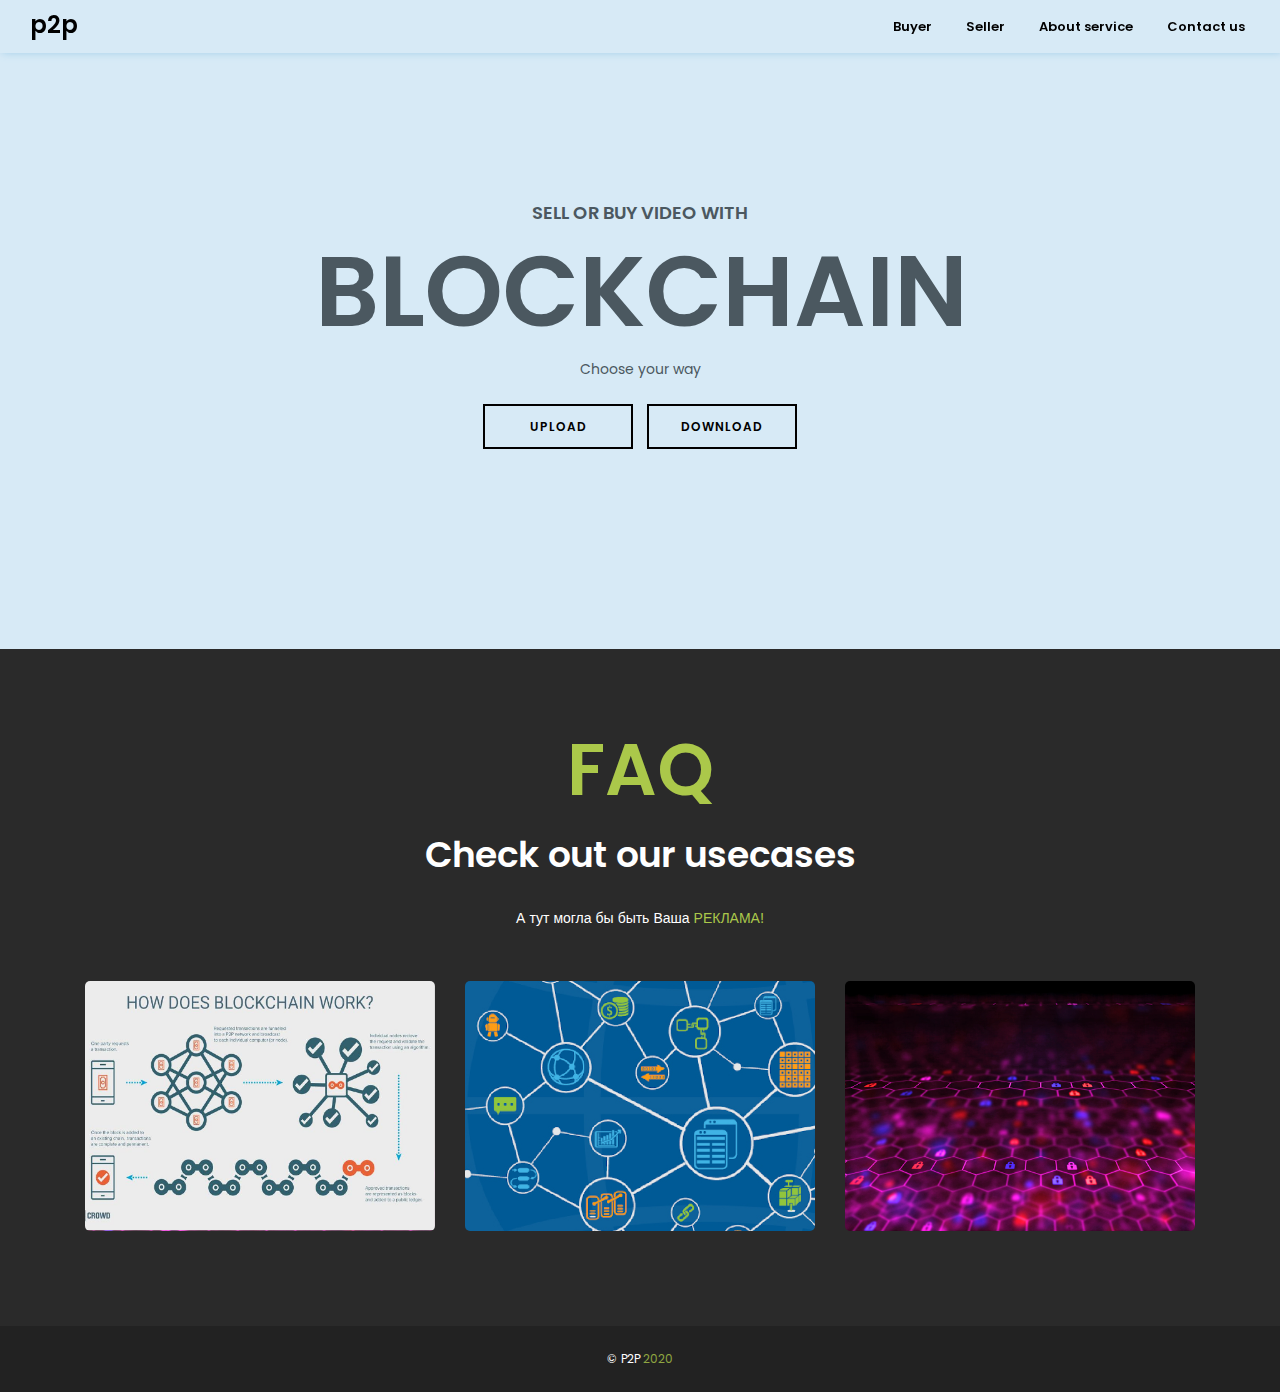
==== templates/index.html @ aa6f24b8 "created index.html and it's assets" ====
<!DOCTYPE html>
<html lang="en-US"><head>
<meta http-equiv="content-type" content="text/html; charset=UTF-8">
		<meta charset="UTF-8">
		<meta http-equiv="X-UA-Compatible" content="IE=edge">
		<meta name="viewport" content="width=device-width, initial-scale=1">
		<title>p2p</title>
		<!-- Favicon icon -->
		<!-- <link rel="icon" type="image/png" href=""> -->
		<!-- Font Awesome CSS -->
		<link rel="stylesheet" type="text/css" href="assets/font-awesome.css" media="all">
		<!-- Bootstrap CSS -->
		<link rel="stylesheet" type="text/css" href="assets/bootstrap.css" media="all">
		<!-- Owl carousel CSS -->
		<link rel="stylesheet" href="assets/owl.css">
		<!-- Animate CSS -->
		<link rel="stylesheet" type="text/css" href="assets/animate.css">
		<!-- Main style CSS -->
		<link rel="stylesheet" type="text/css" href="assets/style.css" media="all">
		<!-- Responsive CSS -->
		<link rel="stylesheet" type="text/css" href="assets/responsive.css" media="all">
	</head>
	<body>
		<!-- Page loader -->
	    <div id="preloader" style="display: none;"></div>
		<!-- header section start -->
		<header class="menu">
			<div class="row">
				<div class="col-2">
					<div class="menu-logo">
						<a href="index.html"><h3>p2p</h3></a>
					</div>
				</div>
				<div class="col-10">
					<div class="menubar">
						<div class="responsive-menu">
							<div class="responsive-menu-show">
								<span></span>
								<span></span>
								<span></span>
							</div>
							<div class="responsive-menu-hidden">
								<i class="fa fa-times" aria-hidden="true"></i>
							</div>
						</div>
						<ul class="menubar-ul">
							<li class="menuclick-lii menu-main-res menu-icon"><a href="#" class="menuclick-lii-a">Buyer</a>
								<!-- <ul class="dropdown-menu-show menu-ul-main">
									<li><a href="index.html" class="menuclick-lii-a">Buyer submenu</a></li>
								</ul> -->
							</li>
							<li class="menuclick-lii menu-main-res menu-icon"><a href="#" class="menuclick-lii-a">Seller</a>
								<!-- <ul class="dropdown-menu-show menu-ul-main">
									<li class="menuclick-dropdown-li"><a href="#" class="">About Service<i class="fa fa-angle-right" aria-hidden="true"></i></a>
										<ul class="dropdown-menubar-show">
											<li class="menu-ul-main-ul">
												<a href="http://live.envalab.com/html/cetus/demo/about1.html" class="">About Us 01</a>
												<a href="http://live.envalab.com/html/cetus/demo/about2.html" class="">About Us 02</a>
												<a href="http://live.envalab.com/html/cetus/demo/our-team.html" class="">About Us 03</a>
											</li>
										</ul>
									</li>
									<li class="menuclick-dropdown-li"><a href="#" class="">Services<i class="fa fa-angle-right" aria-hidden="true"></i></a>
										<ul class="dropdown-menubar-show">
											<li class="menu-ul-main-ul">
												<a href="http://live.envalab.com/html/cetus/demo/service1.html" class="">Services 01</a>
												<a href="http://live.envalab.com/html/cetus/demo/service2.html" class="">Services 02</a>
											</li>
										</ul>
									</li>
									<li><a href="#" class="menuclick-lii-a">Contact<i class="fa fa-angle-right" aria-hidden="true"></i></a>
										<ul>
											<li class="menu-ul-main-ul">
												<a href="http://live.envalab.com/html/cetus/demo/contact1.html" class="menuclick-lii-a">Contact 01</a>
												<a href="http://live.envalab.com/html/cetus/demo/contact2.html" class="menuclick-lii-a">Contact 02</a>
												<a href="http://live.envalab.com/html/cetus/demo/contact3.html" class="menuclick-lii-a">Contact 03</a>
											</li>
										</ul>
									</li>
									<li><a href="http://live.envalab.com/html/cetus/demo/price-table.html" class="menuclick-lii-a">Price Table</a></li>
								</ul> -->
							</li>
							<li class="menuclick-lii menu-icon"><a href="#" class="menuclick-lii-a">About service</a>
								<!-- <ul class="dropdown-menu-show menubar-ul-ul menu-ul-ul">
									<li class="menubar-down">
										<a href="" class="menuclick-lii-a"></a>
									</li>
								</ul> -->
							</li>
							<li class="menuclick-lii menu-icon"><a href="#" class="menuclick-lii-a">Contact us</a>
								<!-- <ul class="dropdown-menu-show menubar-ul-ul menu-ul-two">
									<li class="menu-drop-two">
										<h6></h6>
										<a href="" class="menuclick-lii-a"></a>
									</li>
								</ul> -->
							</li>
						</ul>
					</div>
				</div>
			</div>
		</header><!-- header section end -->
		<!-- slider section start -->
		<section class="slider">
			<div class="container">
				<div class="row">
					<div class="col-lg-12">
						<div class="single-slide">
							<h5>Sell or buy video with</h5>
							<h1>Blockchain</h1>
							<p>Choose your way</p>
							<a class="one-btn" href="upload_file.html">Upload</a>
							<a class="one-btn" href="download.html">Download</a>
							<!-- <a class="one-btn one-btn-del" href="#">read more</a> -->
						</div>
					</div>
				</div>
			</div>
		</section><!-- slider section end -->
		<!-- home version section start -->
		<section class="home-version ptb-95">
			<div class="container">
				<div class="row">
					<div class="col-lg-12">
						<div class="sec-title">
							<h2>FAQ</h2>
							<br>
							<h3>Check out our usecases</h3>
							<br>
							<p>А тут могла бы быть Ваша <span>РЕКЛАМА!</span></p>
						</div>
					</div>
				</div>
				<div class="row">
					<div class="col-lg-4 col-sm-6">
						<div class="single-version">
							<img src="assets/03.png" alt="Blockchain">
							<div class="single-version-icon">
								<a href=""><i class="fa fa-link"></i></a>
							</div>
						</div>
					</div>
					<div class="col-lg-4 col-sm-6">
						<div class="single-version">
							<img src="assets/01.png" alt="Blockchain">
							<div class="single-version-icon">
								<a href=""><i class="fa fa-link"></i></a>
							</div>
						</div>
					</div>
					<div class="col-lg-4 col-sm-6">
						<div class="single-version">
							<img src="assets/02.png" alt="Blockchain">
							<div class="single-version-icon">
								<a href=""><i class="fa fa-link"></i></a>
							</div>
						</div>
					</div>
				</div>
			</div>
		</section><!-- home version section end -->



		<!-- portfolio section start -->
		<!-- <section class="ptb-95">
			<div class="container">
				<div class="row">
					<div class="col-lg-12">
						<div class="sec-title">
							<h2>30</h2>
							<h3>Beautiful Portfolio</h3>
							<p>Showcase your awesome work using CETUS collection of stunning portfolio layouts.</p>
						</div>
					</div>
				</div>
			</div>
			<div class="portfolio-area">
				<div class="container">
					<div class="row">
						<div class="col-lg-12">
							<div class="portfolio-item owl-carousel owl-loaded owl-drag">
							<div class="owl-stage-outer"><div class="owl-stage" style="transform: translate3d(-2700px, 0px, 0px); transition: all 0s ease 0s; width: 10800px;"><div class="owl-item cloned" style="width: 900px;"><div class="single-portfolio">
									<img src="assets/portfolio4.jpg" alt="portfolio">
									<div class="single-portfolio-icon">
										<a target="_blank" href="http://live.envalab.com/html/cetus/demo/portfolio/four-column-with-text.html"><i class="fa fa-link"></i></a>
									</div>
								</div></div><div class="owl-item cloned" style="width: 900px;"><div class="single-portfolio">
									<img src="assets/portfolio5.jpg" alt="portfolio">
									<div class="single-portfolio-icon">
										<a target="_blank" href="http://live.envalab.com/html/cetus/demo/portfolio/four-column-fullwidth.html"><i class="fa fa-link"></i></a>
									</div>
								</div></div><div class="owl-item cloned" style="width: 900px;"><div class="single-portfolio">
									<img src="assets/portfolio6.jpg" alt="portfolio">
									<div class="single-portfolio-icon">
										<a target="_blank" href="http://live.envalab.com/html/cetus/demo/portfolio/one-column-with-text.html"><i class="fa fa-link"></i></a>
									</div>
								</div></div><div class="owl-item active" style="width: 900px;"><div class="single-portfolio">
									<img src="assets/portfolio1.jpg" alt="portfolio">
									<div class="single-portfolio-icon">
										<a target="_blank" href="http://live.envalab.com/html/cetus/demo/portfolio/one-column-with-text.html"><i class="fa fa-link"></i></a>
									</div>
								</div></div><div class="owl-item" style="width: 900px;"><div class="single-portfolio">
									<img src="assets/portfolio2.jpg" alt="portfolio">
									<div class="single-portfolio-icon">
										<a target="_blank" href="http://live.envalab.com/html/cetus/demo/portfolio/two-column-with-text.html"><i class="fa fa-link"></i></a>
									</div>
								</div></div><div class="owl-item" style="width: 900px;"><div class="single-portfolio">
									<img src="assets/portfolio3.jpg" alt="portfolio">
									<div class="single-portfolio-icon">
										<a target="_blank" href="http://live.envalab.com/html/cetus/demo/portfolio/three-column-with-text.html"><i class="fa fa-link"></i></a>
									</div>
								</div></div><div class="owl-item" style="width: 900px;"><div class="single-portfolio">
									<img src="assets/portfolio4.jpg" alt="portfolio">
									<div class="single-portfolio-icon">
										<a target="_blank" href="http://live.envalab.com/html/cetus/demo/portfolio/four-column-with-text.html"><i class="fa fa-link"></i></a>
									</div>
								</div></div><div class="owl-item" style="width: 900px;"><div class="single-portfolio">
									<img src="assets/portfolio5.jpg" alt="portfolio">
									<div class="single-portfolio-icon">
										<a target="_blank" href="http://live.envalab.com/html/cetus/demo/portfolio/four-column-fullwidth.html"><i class="fa fa-link"></i></a>
									</div>
								</div></div><div class="owl-item" style="width: 900px;"><div class="single-portfolio">
									<img src="assets/portfolio6.jpg" alt="portfolio">
									<div class="single-portfolio-icon">
										<a target="_blank" href="http://live.envalab.com/html/cetus/demo/portfolio/one-column-with-text.html"><i class="fa fa-link"></i></a>
									</div>
								</div></div><div class="owl-item cloned" style="width: 900px;"><div class="single-portfolio">
									<img src="assets/portfolio1.jpg" alt="portfolio">
									<div class="single-portfolio-icon">
										<a target="_blank" href="http://live.envalab.com/html/cetus/demo/portfolio/one-column-with-text.html"><i class="fa fa-link"></i></a>
									</div>
								</div></div><div class="owl-item cloned" style="width: 900px;"><div class="single-portfolio">
									<img src="assets/portfolio2.jpg" alt="portfolio">
									<div class="single-portfolio-icon">
										<a target="_blank" href="http://live.envalab.com/html/cetus/demo/portfolio/two-column-with-text.html"><i class="fa fa-link"></i></a>
									</div>
								</div></div><div class="owl-item cloned" style="width: 900px;"><div class="single-portfolio">
									<img src="assets/portfolio3.jpg" alt="portfolio">
									<div class="single-portfolio-icon">
										<a target="_blank" href="http://live.envalab.com/html/cetus/demo/portfolio/three-column-with-text.html"><i class="fa fa-link"></i></a>
									</div>
								</div></div></div></div><div class="owl-nav"><div class="owl-prev"><i class="fa fa-long-arrow-left"></i></div><div class="owl-next"><i class="fa fa-long-arrow-right"></i></div></div><div class="owl-dots"><div class="owl-dot active"><span></span></div><div class="owl-dot"><span></span></div><div class="owl-dot"><span></span></div><div class="owl-dot"><span></span></div><div class="owl-dot"><span></span></div><div class="owl-dot"><span></span></div></div></div>
						</div>
					</div>
				</div>
				<div class="portfolio-thumb">
					<div class="thumb-prev">
						<img src="assets/portfolio6.jpg" alt="portfolio">
					</div>
					<div class="thumb-next">
						<img src="assets/portfolio2.jpg" alt="portfolio">
					</div>
				</div>
			</div>
		</section> -->
		<!-- portfolio section end -->


		
		<!-- styling section start -->
		<!-- <section class="style-area ptb-95">
			<div class="container">
				<div class="row">
					<div class="col-lg-8 style-order">
						<div class="style-slide owl-carousel owl-loaded owl-drag">
							
							
							
						<div class="owl-stage-outer"><div class="owl-stage" style="transform: translate3d(-2190px, 0px, 0px); transition: all 0.25s ease 0s; width: 5110px;"><div class="owl-item cloned" style="width: 730px;"><div class="single-style">
								<img src="assets/style1.jpg" alt="style">
							</div></div><div class="owl-item cloned" style="width: 730px;"><div class="single-style">
								<img src="assets/style1.jpg" alt="style">
							</div></div><div class="owl-item" style="width: 730px;"><div class="single-style">
								<img src="assets/style1.jpg" alt="style">
							</div></div><div class="owl-item active" style="width: 730px;"><div class="single-style">
								<img src="assets/style1.jpg" alt="style">
							</div></div><div class="owl-item" style="width: 730px;"><div class="single-style">
								<img src="assets/style1.jpg" alt="style">
							</div></div><div class="owl-item cloned" style="width: 730px;"><div class="single-style">
								<img src="assets/style1.jpg" alt="style">
							</div></div><div class="owl-item cloned" style="width: 730px;"><div class="single-style">
								<img src="assets/style1.jpg" alt="style">
							</div></div></div></div><div class="owl-nav"><div class="owl-prev"><i class="fa fa-long-arrow-left"></i></div><div class="owl-next"><i class="fa fa-long-arrow-right"></i></div></div><div class="owl-dots"><div class="owl-dot"><span></span></div><div class="owl-dot active"><span></span></div><div class="owl-dot"><span></span></div></div></div>
					</div>
					<div class="col-lg-4">
						<div class="style-box">
							<h1>15+</h1>
							<h2>Header &amp; Footer Style</h2>
							<p>Choose the perfect header &amp; navigation style for your website.</p>
						</div>
					</div>
				</div>
			</div>
		</section> -->
		<!-- styling section end -->



		<!-- feature section start -->
		<!-- <section class="feature-area ptb-95">
			<div class="container">
				<div class="row">
					<div class="col-lg-12">
						<div class="sec-title mb-20">
							<h3>Main Features</h3>
							<p>Take a look of CETUS awesomes featues. It will make your website more useful.</p>
						</div>
					</div>
				</div>
				<div class="row">
					<div class="col-lg-3 col-sm-6">
						<div class="single-feature-box">
							<h4>08 Home Version</h4>
							<p>CETUS comes with totally uniques, create and modern 08 home pages. You can choose any design based on your purpose.</p>
						</div>
					</div>
					<div class="col-lg-3 col-sm-6">
						<div class="single-feature-box">
							<h4>30 Beautiful Portfolio</h4>
							<p>Showcase your awesome work using CETUS collection of stunning portfolio layouts.</p>
						</div>
					</div>
					<div class="col-lg-3 col-sm-6">
						<div class="single-feature-box">
							<h4>15+ Header &amp; Footer Style</h4>
							<p>Choose the perfect header &amp; navigation style for your website.</p>
						</div>
					</div>
					<div class="col-lg-3 col-sm-6">
						<div class="single-feature-box">
							<h4>Clean &amp; Clear Design</h4>
							<p>Beautiful, clean and creative design will make your website look attractive to all visitors and customers</p>
						</div>
					</div>
					<div class="col-lg-3 col-sm-6">
						<div class="single-feature-box">
							<h4>Easy Customization</h4>
							<p>You can customize just about any part of your website quickly and easily.</p>
						</div>
					</div>
					<div class="col-lg-3 col-sm-6">
						<div class="single-feature-box">
							<h4>6 Shop Layouts</h4>
							<p>Grid, Masonry, Mini, Preview, Gallery, Free style with sidebar layouts give you ability to create any kind of layout.</p>
						</div>
					</div>
					<div class="col-lg-3 col-sm-6">
						<div class="single-feature-box">
							<h4>SEO Optimized</h4>
							<p>The template is fully optimized. Attention to details and optimized images helped us create such a fast template.</p>
						</div>
					</div>
					<div class="col-lg-3 col-sm-6">
						<div class="single-feature-box">
							<h4>FontAwesome Icons</h4>
							<p>CETUS also comes build-in FontAwesome Icons and ready to use. </p>
						</div>
					</div>
					<div class="col-lg-3 col-sm-6">
						<div class="single-feature-box">
							<h4>Mega Menu</h4>
							<p>Sometimes a standard menu just won't cut it, that's why CETUS allows you to roll out extremely flexible mega menu.</p>
						</div>
					</div>
					<div class="col-lg-3 col-sm-6">
						<div class="single-feature-box">
							<h4>Fully Responsive</h4>
							<p>Mobile friendly is a must for modern website, CETUS is fully responsive layout and adapt any screen.</p>
						</div>
					</div>
					<div class="col-lg-3 col-sm-6">
						<div class="single-feature-box">
							<h4>Free Support and Updates</h4>
							<p>Our support team is very professional. They have many years experiences. You will enjoy working with them.</p>
						</div>
					</div>
				</div> -->



				<!-- <div class="row mt-20">
					<div class="col-lg-4 col-sm-6">
						<div class="feature-list">
							<img src="assets/images/feature/feature1.png" alt="feature">
							<a href="#"><p>Premium Support</p></a>
						</div>
					</div>
					<div class="col-lg-4 col-sm-6">
						<div class="feature-list">
							<img src="assets/images/feature/feature2.png" alt="feature">
							<a href="#"><p>Document online</p></a>
						</div>
					</div>
					<div class="col-lg-4 offset-lg-0 col-sm-6 offset-sm-3">
						<div class="feature-list">
							<img src="assets/images/feature/feature3.png" alt="feature">
							<a href="#"><p>Video tutorials</p></a>
						</div>
					</div>
				</div> -->
			<!-- </div> -->
		<!-- </section> -->
		<!-- feature section end -->



		<!-- download section start -->
		<!-- <section class="download ptb-95">
			<div class="container">
				<div class="row">
					<div class="col-lg-12">
						<div class="download-content">
							<h2>Get CETUS html Today</h2>
							<p>CETUS is everything you need to create the perfect website, all packed in one beautiful template.</p>
							<a class="one-btn one-btn-white" href="https://themeforest.net/checkout/from_item/21995290?license=regular&amp;size=source&amp;support=bundle_12month">get your copy now</a>
						</div>
					</div>
				</div>
			</div>
		</section> -->
		<!-- download section end -->



		<!-- footer section start -->
		<footer class="footer">
			<div class="container">
				<div class="row">
					<div class="col-lg-12">
						<div class="footer-content">
							<p>© p2p <a href="index.html">2020</a></p>
						</div>
					</div>
				</div>
			</div>
		</footer>
		<!-- footer section end -->

		<a href="#" class="scrollToTop" style="display: none;">
			<i class="fa fa-angle-double-up" aria-hidden="true"></i>
		</a>
		<!-- jquery main JS -->
		<script src="assets/jquery.js"></script>
		<!-- Popper JS -->
		<script src="assets/popper.js"></script>
		<!-- Bootstrap JS -->
		<script src="assets/bootstrap.js"></script>
		<!-- owl carousel JS -->
		<script src="assets/owl.js"></script>
		<!-- WOW JS -->
		<script src="assets/wow.js"></script>
		<!-- Main JS -->
		<script src="assets/main.js"></script>
	
</body></html>
---- templates/assets/style.css ----
/*
Theme Name: CETUS – Creative Portfolio HTML5 Template
Theme URI: http://live.envalab.com/html/cetus
Author: ENVALAB
Author URI: https://themeforest.net/user/envalab/portfolio
Description: CETUS is minimal multi-purpose portfolio template suitable any agencies, portfolios, creative group, freelancers, artists, professionals and much more.
Version: 1.0
*/

/* 
CSS Indexing
=> RESET CSS
=> MENU CSS
=> SLIDER CSS
=> HOME VERSION CSS
=> PORTFOLIO CSS
=> STYLE CSS
=> FEATURE CSS
=> DOWNLOAD CSS
=> FOOTER CSS
=> SCROLL TO TOP CSS
*/

/*========================
==========reset css=======
========================*/
@import url('https://fonts.googleapis.com/css?family=Poppins:400,500,600,700');
@import url('https://fonts.googleapis.com/css?family=Courgette');
@import url('https://fonts.googleapis.com/css?family=Roboto+Slab');
*{
	box-sizing:border-box;
	-webkit-box-sizing: border-box;
}
body{
	line-height: 23px;
	font-family: 'Poppins', sans-serif;
	font-size: 14px;
	color: #666666;
}
hr {
	margin: 0;
}
h1,
h2,
h3,
h4,
h5,
h6,
p{
	margin:0px;
	line-height: 26px;
}
h1,
h2,
h3,
h4,
h5,
h6{
	color: #000;
	font-weight: 600;
}
h1 {
	font-size: 100px;
	line-height: 100px;
}
h2 {
	font-size: 48px;
	line-height: 45px;
}
h3 {
	font-size: 20px;
}
h5 {
	font-size: 18px;
}
h6 {
	font-size: 16px;
}
img {
	max-width: 100%;
	height: auto;
}
button,
a {
	transition: 0.4s;
}
ul {
    list-style: none;
    margin-bottom: 0;
	padding: 0px;
}
button,
a , a:hover {
	color: #666666;
}
a,
a:hover,
a:focus,
a:active {
    text-decoration: none;
    outline: 0;
	outline-offset: 0px;
}
a , input , button {
    border: none;
}
input , button {
	background: transparent;
}
button:focus,input:focus,input:active{
	outline:0;
}
iframe , textarea {
    width: 100%;
    border: none;
}
.mt-20 {
	margin-top: 20px;
}
.ptb-95 {
	padding-top: 95px;
	padding-bottom: 95px;
}
.one-btn {
	color: #000;
	border: 2px solid #000;
	padding: 9px 30px;
	text-transform: uppercase;
	letter-spacing: 1px;
	background: transparent;
    font-size: 12px;
    font-weight: 600;
	display: inline-block;
	width: 150px;
}
.one-btn:hover {
	background: #000;
	color: #fff;
}
.one-btn.one-btn-del {
	background: #000;
	color: #fff;
}
.one-btn.one-btn-del:hover {
	background: transparent;
	color: #000;
}
.display-table {
    display: table;
    height: 100%;
    width: 100%;
}
.display-tablecell {
    display: table-cell;
    vertical-align: middle;
}
/* reset css end */

/* header menu section start */
.menu {
    padding-left: 30px;
    background: #d7eaf6;
    box-shadow: 2px 0 8px 0 #a6d0ea;
    padding-right: 35px;
    position: fixed;
    width: 100%;
    top: 0;
    left: 0;
    z-index: 9;
}
.menu-logo h3 {
	font-size: 24px;
	margin-top: 12px;
}
.menubar-ul {
	position: relative;
	text-align: right;
	display: block;
}
.menubar-ul li {
	display: inline-block;
	padding-left: 30px;
}
.menubar-ul li a {
	padding: 15px 0;
	display: inline-block;
	color: #000000;
	font-size: 13px;
	font-weight: 600;
}
.menubar-ul li a:hover {
	color: #222;
}
.menubar-li {
	position: relative;
}
.menubar-ul ul.menu-ul-main , .menubar-ul ul.menu-ul-main ul {
	width: 235px;
}
.menubar-ul .menubar-drop ul {
	position: static;
	margin: 0;
	box-shadow: none;
}
.menubar-ul li ul {
	position: absolute;
	text-align: left;
	top: 100%;
	z-index: 9;
	background: #fff;
	border-top: 5px solid #eee;
	box-shadow: 0px 8px 9px 0 #cecece;
	margin: 0 5px 5px;
	left: -25px;
	padding: 10px 0;
	display: none;
}
.menubar-ul li li {
	width: 100%;
	padding-left: 15px;
	padding-right: 15px;
	position: relative;
}
.menubar-ul ul.menubar-ul-ul {
	right: 0;
	width: 100%;
	left: auto;
	padding: 0;
}
.menubar-ul i.fa-angle-right {
	float: right;
	font-size: 15px;
	margin-top: 3px;
}
.menubar-ul .menubar-ul-ul li {
	padding-left: 0;
	position: static;
}
.menubar-ul li li a {
	width: 100%;
	padding: 3px 0;
	font-size: 12px;
	font-weight: 400;
}
.menubar-ul li li ul {
	top: 0;
	left: 100%;
	margin-top: -15px;
	margin-left: 10px;
}
.menubar-ul-ul li a {
	padding: 5px 0;
	color: #666666;
}
.menubar-ul-ul li {
	float: left;
}
.menubar-ul li li.menubar-drop {
	width: 20%;
	border-right: 1px solid #eee;
	padding: 0;
}
.menubar-drop:last-child , .menubar-drop a:last-child {
	border: none;
}
.menubar-ul-ul .menubar-drop a{
	padding: 10px 0 10px 30px;
	border-bottom: 1px solid #eee;
}
.menubar-drop a i {
	margin-right: 10px;
}
.menubar-ul ul.menubar-ul-ul.menu-ul-ul {
	padding: 20px 25px 15px;
	width: 71%;
}
.menubar-ul li.menubar-down {
	width: 25%;
}
.menubar-ul ul.menubar-ul-ul.menubar-ul-ul.menu-ul-two {
	width: 98%;
	padding: 15px 25px 12px;
}
.menubar-ul-ul.menu-ul-two h6 {
	font-size: 14px;
	font-weight: 600;
	margin-bottom: 5px;
}
.menubar-ul li li.menu-drop-two {
	width: 20%;
}
.menubar-ul li:hover ul.menubar-ul-ul , .menubar-ul li:hover ul.menu-ul-main {
	display: block;
}
.menubar-ul .menu-ul-main li:hover ul {
	display: block;
}
.menubar-ul ul.menu-ul-main ul {
	margin-left: 0;
	box-shadow: none;
	border: 0;
	margin-top: 0;
	background: transparent;
}
.menu-ul-main-ul {
	margin-left: 15px;
	border-top: 5px solid #eee;
	box-shadow: 0px 8px 9px 0 #cecece;
	background: #fff;
	margin-top: -25px;
	padding: 10px 0;
}
.menu-main-res {
	position: relative;
}
p.paraaa {
	position: absolute;
	background: #000;
	right: -8px;
	width: 15px;
	line-height: 13px;
	color: #fff;
	text-align: center;
	font-size: 10px;
	height: 15px;
	border-radius: 100%;
	font-weight: 700;
	margin: auto;
	top: 25%;
}
li.menuclick-cnz a {
	color: #000;
}
.menubar-ul {
	display: block;
}
/* responsive menu */
.responsive-menu {
	line-height: 0px;
	height: 20px;
	position: relative;
	cursor: pointer;
	display: none;
}
.responsive-menu-show , .responsive-menu-hidden {
	position: absolute;
	right: 0;
}
.responsive-menu-show span {
    width: 22px;
    height: 2px;
    background: #000;
	display: inline-block;
    display: block;
    margin-bottom: 5px;
}
.responsive-menu-hidden {
	font-size: 20px;
	display: none;
}
/* header menu section end */

/* header hidden item start */
.search ,.login , .cart {
	background: #fff;
	border-top: 5px solid #eee;
	box-shadow: 0px 6px 9px -4px #a1a1a1;
	margin: 0 5px 5px;
	padding: 8px 15px 12px;
	position: absolute;
	z-index: 9;
	right: 0;
	display: none;
	text-align: left;
}
.cartclick.clickable-link {
	position: relative;
}
.search .one-btn ,.login .one-btn , .cart .one-btn {
	padding: 15px 32px;
}
.search input {
	width: 300px;
	color: #7C7C7C;
}
.login {
	padding: 20px 0;
	width: 510px;
}
.login form {
	padding: 14px 26px;
	border-bottom: 1px solid #eee;
	border-top: 1px solid #eee;
}
.login form label , .login form input {
	width: 100%;
}
.login form input {
	border: 1px solid #eee;
	margin-bottom: 15px;
	padding: 5px;
}
.login form button.one-btn {
	border-radius: 0;
	cursor: pointer;
}
.login .login-label{
	margin-top: 10px;
}
.login .login-label input {
	width: auto;
	display: inline-block;
	margin: 0;
	padding: 0;
}
.login h6 {
	font-size: 14px;
	text-transform: uppercase;
	text-align: center;
	margin-bottom: 15px;
}
.login .login-label label {
	width: auto;
	display: inline-block;
	margin: 0 0 0 22px;
}
.login-bottom {
	font-size: 12px;
	padding: 35px 25px 11px;
	display: inline-block;
	width: 100%;
}
.login-bottom-left {
	float: left;
	margin-top: 8px;
}
.login-bottom-right {
	float: right;
}
.login-bottom-right a.one-btn {
	text-transform: uppercase;
	background: #f6f6f6;
	color: #666666;
	border: none;
	border-radius: 0;
}
.cart {
	padding: 0;
	width: 350px;
}
.cart-grand {
	border-bottom: 1px solid #eee;
	padding: 15px 18px;
}
.cart-grand-left {
	background: #f6f6f6;
	height: 80px;
	width: 90px;
	margin-right: 10px;
	float: left;
}
.cart-grand-right {
	overflow: hidden;
}
.cart-grand-right h5 , .cart-grand-right h6 {
	font-size: 12px;
}
.cart-grand-right h5 {
	font-weight: 500;
}
.cart-grand-right h5 i {
	float: right;
	margin-top: 5px;
	cursor: pointer;
}
.cart-grand-right h6{
	font-family: 'Roboto Slab', serif;
}
.cart-grand-right p {
	font-size: 10px;
}
.cart-icon {
	padding: 35px 15px;
	text-align: center;
}
.cart-icon a.one-btn {
	border-radius: 0;
}
.cart-check {
	margin-bottom: 12px;
}
.cart-icon .cart-check a.one-btn {
	background: #f6f6f6;
	color: #666666;
	border: none;
}
/* header hidden item end */

/* slider section start */
.slider {
	background: #d7eaf6;
	text-align: center;
	padding: 200px 0;
	position: relative;
	color: #4b5860;
}
.single-slide {
	max-width: 650px;
	margin: auto;
}
.single-slide h5 {
	text-transform: uppercase;
	margin-bottom: 15px;
	color: #4b5860;
}
.single-slide h1 {
	text-transform: uppercase;
	color: #4b5860;
}
.single-slide p {
	margin: 15px 0 22px;
}
.single-slide a {
	margin: 0 5px;
}
.owl-nav {
    text-align: center;
    margin-top: 25px;
}
.owl-prev, .owl-next {
    background: #fff;
    width: 35px;
    height: 35px;
    line-height: 35px;
    font-size: 16px;
    text-align: center;
    display: inline-block;
    transition: all 0.4s;
    color: #000;
    border: 1px solid #fff;
    margin: 0 3px;
}
.owl-prev:hover , .owl-next:hover {
	background: #000;
	color: #fff;
}
/* slider section end */

/* home version section start */
.home-version {
	background: #2a2a2a;
	text-align: center;
}
.sec-title {
    margin: 0 auto 20px;
    max-width: 600px;
	text-align: center;
}
.sec-title h3 {
    line-height: normal;
    margin: 8px 0 0;
    font-size: 36px;
}
.sec-title h2 {
    color: #abc84a;
    line-height: 52px;
    font-size: 72px;
}
.sec-title p span {
    color: #abc84a;
}
.home-version .sec-title,
.home-version .sec-title h3 {
    color: #fff;
}
.single-version {
    margin-top: 30px;
    position: relative;
    border-radius: 5px;
    overflow: hidden;
}

/* home version section end */

/* portfolio section start */
.portfolio-area .sec-title {
	max-width: 450px;
}
.portfolio-item.owl-carousel .owl-item img {
    width: auto;
}
.portfolio-item {
    background: url(../images/portfolio-bg.png) no-repeat top left / cover;
    margin: 30px auto 9px;
    max-width: 900px;
    box-shadow: 0 0 15px 0 #ccc;
    padding-bottom: 30px;
}
.single-portfolio {
    padding: 100px 140px 0;
	position: relative;
}
.single-portfolio img {
    margin: auto;
    display: block;
	box-shadow: 0 0 22px 0 #ccc;
}
.portfolio-area {
	position: relative;
	overflow: hidden;
}
.portfolio-thumb > div {
    margin: auto;
    z-index: 9;
    text-align: center;
    border-radius: 8px;
    position: absolute;
    top: 0;
    bottom: 0;
    width: 380px;
    left: -60px;
    cursor: pointer;
    -webkit-transition: all .3s;
    transition: all .3s;
    vertical-align: middle;
}
.portfolio-thumb > div img {
    max-height: 100%;
    position: absolute;
    top: 0;
    bottom: 0;
    margin: auto;
    left: 0;
	padding-top: 30px;
}
.portfolio-thumb > div.thumb-next {
	left: auto;
	right: -60px;
}
.portfolio-thumb > div:hover {
	opacity: 0.8;
	-ms-filter: "progid:DXImageTransform.Microsoft.Alpha(Opacity=80)";
}
.single-version-icon a,
.single-portfolio-icon a {
    position: absolute;
    top: 0;
    bottom: 0;
    margin: auto;
    left: 0;
    right: 0;
    width: 40px;
    height: 40px;
    text-align: center;
    border: 1px solid #fff;
    line-height: 40px;
    color: #fff;
}
.single-version-icon,
.single-portfolio-icon {
	opacity: 0;
	transform: scale(0.5);
	transition: all 0.4s;
    position: absolute;
    top: 100px;
    bottom: 0;
    right: 140px;
    left: 140px;
    background: rgba(0,0,0,0.7);
}
.single-version-icon a:hover ,
.single-portfolio-icon a:hover {
    background: #fff;
    color: #000;
}
.single-version:hover .single-version-icon ,
.single-portfolio:hover .single-portfolio-icon {
	transform: scale(1);
	opacity: 1;
}
.single-version-icon {
	top: 0;
	left: 0;
	right: 0;
	bottom: 0;
}
/* portfolio section end */

/* styling section start */
.style-area {
    background: #f6f6f6;
}
.style-box h1 {
    font-size: 72px;
    color: #abc84a;
}
.style-box {
    margin-left: 25px;
}
.style-box h2 {
    margin-bottom: 10px;
    font-size: 36px;
    max-width: 260px;
}
/* styling section end */

/* feature section start */
.single-feature-box {
    margin-top: 30px;
}
.single-feature-box h4 {
    margin-bottom: 3px;
	font-size: 18px;
}
.feature-list {
	padding: 50px 40px 40px;
	text-align: center;
	background: #d8eaf6;
	position: relative;
	z-index: 1;
	min-height: 205px;
	margin-top: 30px;
}
.feature-list img {
	width: auto;
	max-width: 100%;
}
.feature-list p {
	font-weight: 600;
	color: #000000;
	margin-top: 20px;
	text-transform: uppercase;
}
.feature-list::before {
    position: absolute;
    z-index: -1;
    top: 0;
    left: 0;
	right: 0;
	bottom: 0;
	margin: auto;
    content: "";
    background: #fff1f1;
    transform: scale(0);
	transition: all 0.4s;
}
.feature-list:hover::before {
    transform: scale(1);
}
/* feature section end */

/* download section start */
.download {
	background: url('../images/download-bg.jpg') no-repeat center center/ cover;
	position: relative;
	z-index: 1;
}
.download::before {
	position: absolute;
	z-index: -1;
	top: 0;
	left: 0;
	width: 100%;
	height: 100%;
	content: "";
	background: #fff;
	opacity: 0.4;
}
.one-btn-white {
    background: #fff;
    border: none;
}
.download-content {
    text-align: center;
}
.download-content p {
    margin: 20px auto 15px;
    max-width: 470px;
}
.download-content h2 {
    font-size: 60px;
    text-transform: uppercase;
}
/* download section end */

/* footer section start */
.footer {
	background: #222222;
	color: #fff;
	padding: 20px 0;
	text-align: center;
	font-size: 12px;
	text-transform: uppercase;
}
.footer a {
	opacity: 0.8;
	color: #abc84a;
}
.footer a:hover {
	opacity: 1;
}
/* footer section end */

/* scrool to top css end */
.scrollToTop {
    width: 40px;
	display: none;
    height: 40px;
    line-height: 40px;
    background: #abc84a;
	display: none;
    color: #000;
    position: fixed;
    border-radius: 30px;
    bottom: 15px;
    right: 15px;
    z-index: 99;
    text-align: center;
}
.scrollToTop:hover {
    background: #d7eaf6;
    color: #000;
}
.scrollToTop:focus {
    color: #000;
}
/* scrool to top css end */

/* Pre Loader Style */
#preloader {
    position: fixed;
    left: 0;
    top: 0;
    z-index: 988899;
    width: 100%;
    height: 100%;
    overflow: visible;
    background: #fff url('../images/loader.gif') no-repeat center center;
}
/* END of Pre Loader Style */
---- templates/assets/responsive.css ----
@media only screen and (max-width:1199px){
	.menubar-ul ul.menubar-ul-ul.menu-ul-ul {
		width: 85%;
	}
	.menubar-ul ul.menubar-ul-ul.menubar-ul-ul.menu-ul-two {
		width: 100%;
		padding: 12px 15px 10px;
	}
	.portfolio-item {
    max-width: 650px;
}
}
@media only screen and (max-width:1024px){
	.menubar-ul ul.menu-ul-main, .menubar-ul ul.menu-ul-main ul {
		width: 180px;
	}
	.menubar-ul ul.menubar-ul-ul.menu-ul-ul {
		width: 95%;
	}
	.menubar-ul li li {
		padding-right: 0;
	}
	.menubar-ul-ul .menubar-drop li a {
		margin-left: 15px;
		padding: 8px 0;
	}
	.menubar-ul ul.menu-ul-main li {
		padding: 0 15px;
	}
}
@media only screen and (max-width:991px){
	.menubar-ul ul.menubar-ul-ul.menu-ul-ul {
		width: 100%;
	}
	.menubar-ul li {
		padding-left: 15px;
	}
	.menubar-ul li li.menu-drop-two , .menubar-ul li li.menubar-drop{
		width: 100%;
	}
	.menu-drop-two:nth-child(4) , .menubar-drop:nth-child(4) {
		clear: left;
	}
	.menubar-ul li li.menubar-down {
		width: 50%;
	}
	.style-box {
		margin: 0 0 30px;
		text-align: center;
	}
	.style-order {
		order: 5;
	}
	.style-box h2 {
		max-width: 100%;
	}
	.single-portfolio {
		padding: 70px 70px 0;
	}
	.slider {
		padding: 130px 0 100px;
	}
	.portfolio-thumb > div {
		width: 230px;
	}
	.download-content p {
		margin-top: 10px;
	}
	.download-content h2 {
		font-size: 28px;
	}
	.single-portfolio-icon {
		top: 70px;
		left: 70px;
		right: 70px;
	}
}
@media only screen and (max-width:767px){
	/* responsive menu */
	.menu {
		position: relative;
		padding-left: 15px;
		padding-right: 15px;
	}
	.menubar {
		padding: 20px 0 15px;
	}
	.responsive-menu {
		display: block;
	}
	.menubar-ul li a {
		padding: 3px 0;
	}
	.menubar-ul li {
	    width: 100%;
		padding-left: 0;
	}
	.menubar-ul li a {
		display: block;
	}
	.menubar-ul ul.menu-ul-main, .menubar-ul ul.menu-ul-main ul {
		width: 100%;
	}
	.menubar-ul li ul , .menu-ul-main-ul {
		border-top: none;
		box-shadow: none;
		margin: 0;
	}
	.menubar-ul li li ul {
		padding-top: 0px;
		margin-left: 0;
		left: 15px;
	}
	.menubar-ul li li.menubar-drop {
		border: none;
	}
	.menubar-ul-ul .menubar-drop a {
		padding: 6px 0 6px 0;
		border-bottom: none;
	}
	.menubar-ul li li.menubar-drop , .menubar-ul li li.menu-drop-two , .menubar-ul li li.menubar-down {
		padding-left: 15px;
	}
	.menubar-ul li ul {
		top: auto;
		position: static;
	}
	.menubar-ul li ul , .menubar-ul ul.menubar-ul-ul.menu-ul-ul , .menubar-ul ul.menubar-ul-ul.menu-ul-ul , .menubar-ul ul.menubar-ul-ul.menubar-ul-ul.menu-ul-two {
		padding: 0;
	}
	.menubar-drop , .menubar-down , .menu-drop-two {
		padding-left: 15px;
	}
	.menubar-ul li ul.menu-ul-main li ul {
		top: 100%;
	}
	.menubar-ul li li.menubar-down {
		width: 100%;
	}
	.menubar-drop:last-child, .menubar-drop li:last-child {
		border-bottom: 1px solid #eee;
	}
	.menubar-drop {
		border-right: none;
	}
	.menubar-ul li:hover ul.menubar-ul-ul,
	.menubar-ul li:hover ul.menu-ul-main ,
	.menubar-ul .menu-ul-main li:hover ul {
		display: none;
	}
	.menubar-ul li.menuclick-lii.has-active ul.dropdown-menu-show ,
	.menubar-ul li.menuclick-dropdown-li.has-active-dropdown ul.dropdown-menubar-show {
		display: block !important;
	}
	.menubar-ul li.menuclick-lii.has-inactive ul.dropdown-menu-show ,
	.menubar-ul li.menuclick-lii.has-inactive-dropdown ul.dropdown-menubar-show {
		display: none !important;
	}
	.menu-icon {
		position: relative;
	}
	.menubar-ul {
		text-align: left;
		top: 100%;
		display: none;
		position: absolute;
		background: #d7eaf6;
		right: 10px;
		left: 10px;
		padding-left: 15px;
		border-top: 1px solid #ccc;
	}
	.menu .col-10 {
		position: static;
	}
	.menu-icon::before {
		position: absolute;
		content: "\f105";
		top: 1px;
		right: 5px;
		font-size: 16px;
		font-family: fontawesome;
	}
	.menubar-ul-ul li a ,
	.menubar-ul li li a {
		color: #666666;
	}
	.menubar-ul > li:nth-child(8), .menubar-ul > li:nth-child(9),.menubar-ul > li:nth-child(10) {
		width: auto;
		margin-right: 15px;
	}
	.menubar-ul > li:nth-child(10) a {
		position: relative;
	}
	.home5 .head4-menu {
		margin-top: 0;
	}
	.home5 .head4 .login {
		left: 15px;
		margin: auto;
		width: auto;
		right: 15px;
	}
	/* hidden icon */
	.search, .login, .cart {
		right: auto;
		left: 0;
		margin: 0 0 5px;
		width: 100%;
	}
	.creative-list {
		overflow: hidden;
	}
	.home5-slide-content h2::after,
	.home5-slide-content h2::before {
		display: none;
	}
	.menubar-ul li p.paraaa {
		top: auto;
		bottom: 15px;
		left: 5px;
		right: auto;
	}
	.menubar-ul li.menuclick-cnz a {
		display: inline-block;
	}
	.login .login-label label {
		margin: 0 0 0 10px;
	}
	.search .one-btn, .login .one-btn, .cart .one-btn {
		padding: 6px 20px;
	}
	.login-bottom-left {
		margin-top: 0;
	}
	/* menu css end */
	.portfolio-thumb {
		display: none;
	}
	.single-slide h1 {
		font-size: 36px;
		line-height: normal;
	}
	.single-slide h5 {
		margin-bottom: 0;
	}
	.single-slide p {
		margin: 5px 0 10px;
	}
	.single-slide a {
		margin: 5px;
	}
	.sec-title h3 {
		font-size: 24px;
	}
	.single-portfolio {
		padding: 40px 15px 0;
	}
	.owl-nav {
		margin-top: 15px;
	}
	.portfolio-item {
		padding-bottom: 15px;
	}
	.single-portfolio-icon {
		top: 40px;
		left: 15px;
		right: 15px;
	}
}
@media only screen and (max-width:576px){
	
}
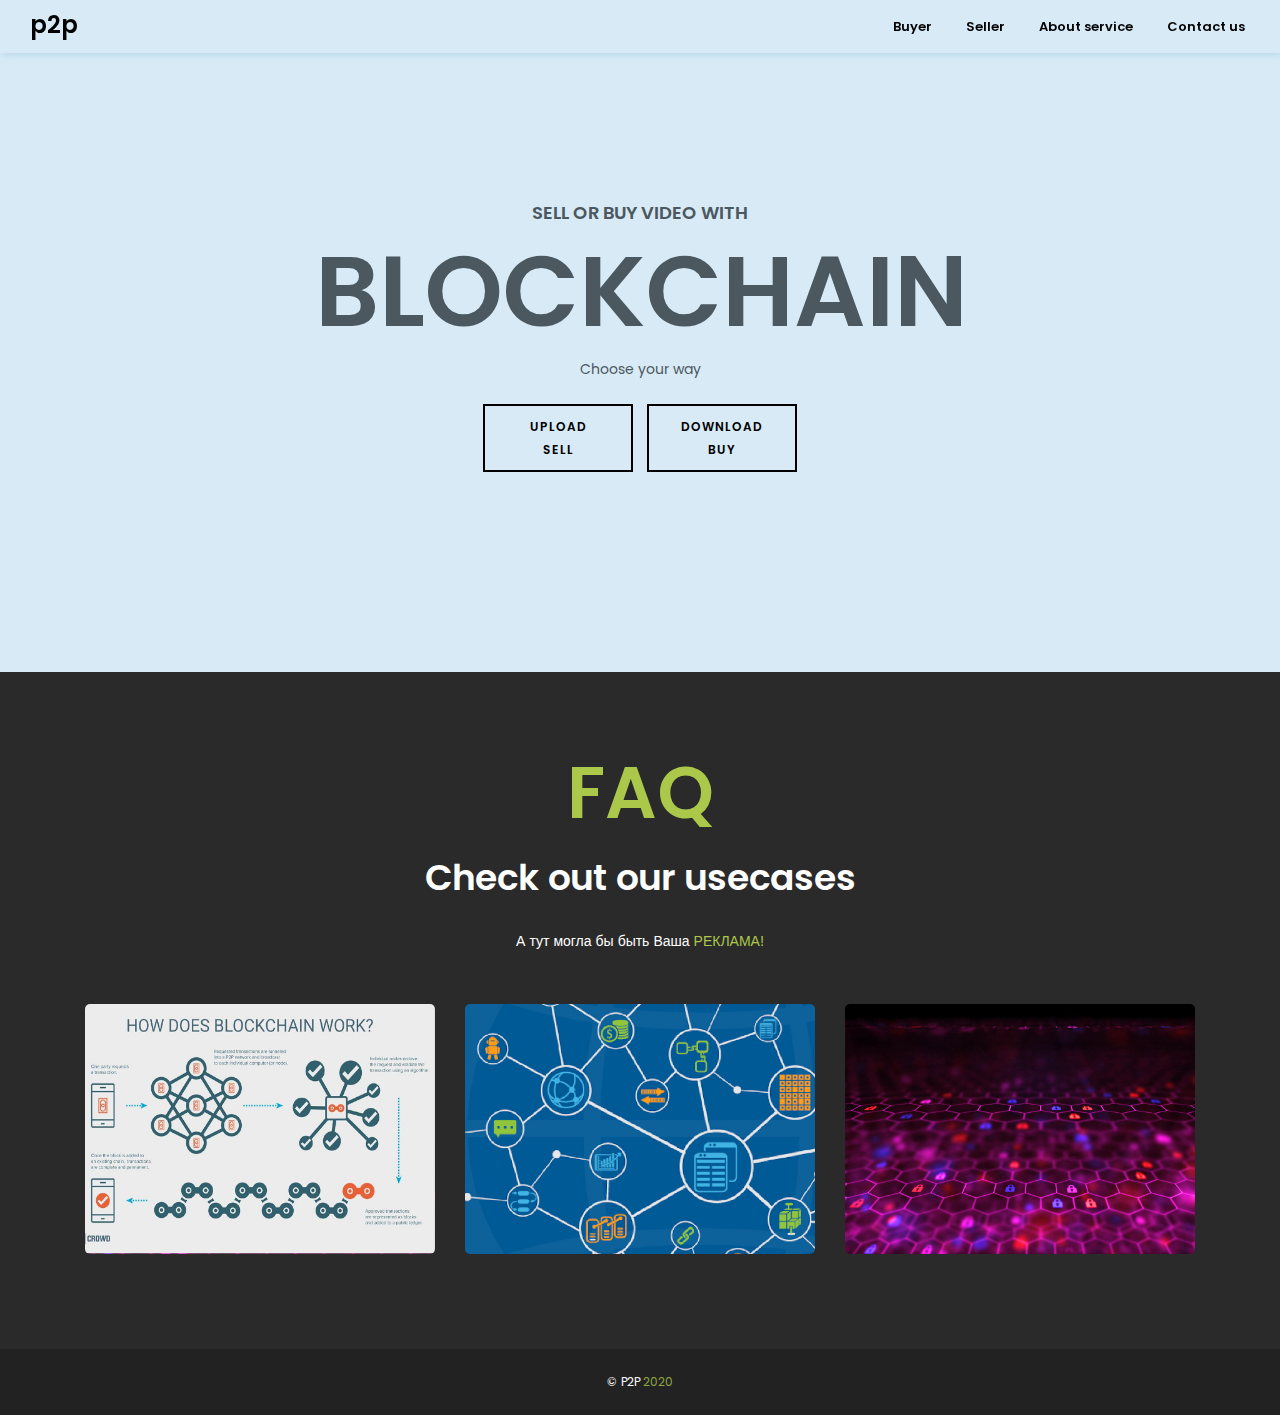
==== commit 45080298: "renamed upload_file.html -> upload.html; upload.html design v.1" ====
--- a/templates/index.html
+++ b/templates/index.html
@@ -99,7 +99,10 @@
 					</div>
 				</div>
 			</div>
-		</header><!-- header section end -->
+		</header>
+		<!-- header section end -->
+
+
 		<!-- slider section start -->
 		<section class="slider">
 			<div class="container">
@@ -109,14 +112,17 @@
 							<h5>Sell or buy video with</h5>
 							<h1>Blockchain</h1>
 							<p>Choose your way</p>
-							<a class="one-btn" href="upload_file.html">Upload</a>
-							<a class="one-btn" href="download.html">Download</a>
+							<a class="one-btn" href="upload.html">Upload <br>Sell</a>
+							<a class="one-btn" href="download.html">Download Buy</a>
 							<!-- <a class="one-btn one-btn-del" href="#">read more</a> -->
 						</div>
 					</div>
 				</div>
 			</div>
-		</section><!-- slider section end -->
+		</section>
+		<!-- slider section end -->
+
+
 		<!-- home version section start -->
 		<section class="home-version ptb-95">
 			<div class="container">
@@ -158,269 +164,8 @@
 					</div>
 				</div>
 			</div>
-		</section><!-- home version section end -->
-
-
-
-		<!-- portfolio section start -->
-		<!-- <section class="ptb-95">
-			<div class="container">
-				<div class="row">
-					<div class="col-lg-12">
-						<div class="sec-title">
-							<h2>30</h2>
-							<h3>Beautiful Portfolio</h3>
-							<p>Showcase your awesome work using CETUS collection of stunning portfolio layouts.</p>
-						</div>
-					</div>
-				</div>
-			</div>
-			<div class="portfolio-area">
-				<div class="container">
-					<div class="row">
-						<div class="col-lg-12">
-							<div class="portfolio-item owl-carousel owl-loaded owl-drag">
-							<div class="owl-stage-outer"><div class="owl-stage" style="transform: translate3d(-2700px, 0px, 0px); transition: all 0s ease 0s; width: 10800px;"><div class="owl-item cloned" style="width: 900px;"><div class="single-portfolio">
-									<img src="assets/portfolio4.jpg" alt="portfolio">
-									<div class="single-portfolio-icon">
-										<a target="_blank" href="http://live.envalab.com/html/cetus/demo/portfolio/four-column-with-text.html"><i class="fa fa-link"></i></a>
-									</div>
-								</div></div><div class="owl-item cloned" style="width: 900px;"><div class="single-portfolio">
-									<img src="assets/portfolio5.jpg" alt="portfolio">
-									<div class="single-portfolio-icon">
-										<a target="_blank" href="http://live.envalab.com/html/cetus/demo/portfolio/four-column-fullwidth.html"><i class="fa fa-link"></i></a>
-									</div>
-								</div></div><div class="owl-item cloned" style="width: 900px;"><div class="single-portfolio">
-									<img src="assets/portfolio6.jpg" alt="portfolio">
-									<div class="single-portfolio-icon">
-										<a target="_blank" href="http://live.envalab.com/html/cetus/demo/portfolio/one-column-with-text.html"><i class="fa fa-link"></i></a>
-									</div>
-								</div></div><div class="owl-item active" style="width: 900px;"><div class="single-portfolio">
-									<img src="assets/portfolio1.jpg" alt="portfolio">
-									<div class="single-portfolio-icon">
-										<a target="_blank" href="http://live.envalab.com/html/cetus/demo/portfolio/one-column-with-text.html"><i class="fa fa-link"></i></a>
-									</div>
-								</div></div><div class="owl-item" style="width: 900px;"><div class="single-portfolio">
-									<img src="assets/portfolio2.jpg" alt="portfolio">
-									<div class="single-portfolio-icon">
-										<a target="_blank" href="http://live.envalab.com/html/cetus/demo/portfolio/two-column-with-text.html"><i class="fa fa-link"></i></a>
-									</div>
-								</div></div><div class="owl-item" style="width: 900px;"><div class="single-portfolio">
-									<img src="assets/portfolio3.jpg" alt="portfolio">
-									<div class="single-portfolio-icon">
-										<a target="_blank" href="http://live.envalab.com/html/cetus/demo/portfolio/three-column-with-text.html"><i class="fa fa-link"></i></a>
-									</div>
-								</div></div><div class="owl-item" style="width: 900px;"><div class="single-portfolio">
-									<img src="assets/portfolio4.jpg" alt="portfolio">
-									<div class="single-portfolio-icon">
-										<a target="_blank" href="http://live.envalab.com/html/cetus/demo/portfolio/four-column-with-text.html"><i class="fa fa-link"></i></a>
-									</div>
-								</div></div><div class="owl-item" style="width: 900px;"><div class="single-portfolio">
-									<img src="assets/portfolio5.jpg" alt="portfolio">
-									<div class="single-portfolio-icon">
-										<a target="_blank" href="http://live.envalab.com/html/cetus/demo/portfolio/four-column-fullwidth.html"><i class="fa fa-link"></i></a>
-									</div>
-								</div></div><div class="owl-item" style="width: 900px;"><div class="single-portfolio">
-									<img src="assets/portfolio6.jpg" alt="portfolio">
-									<div class="single-portfolio-icon">
-										<a target="_blank" href="http://live.envalab.com/html/cetus/demo/portfolio/one-column-with-text.html"><i class="fa fa-link"></i></a>
-									</div>
-								</div></div><div class="owl-item cloned" style="width: 900px;"><div class="single-portfolio">
-									<img src="assets/portfolio1.jpg" alt="portfolio">
-									<div class="single-portfolio-icon">
-										<a target="_blank" href="http://live.envalab.com/html/cetus/demo/portfolio/one-column-with-text.html"><i class="fa fa-link"></i></a>
-									</div>
-								</div></div><div class="owl-item cloned" style="width: 900px;"><div class="single-portfolio">
-									<img src="assets/portfolio2.jpg" alt="portfolio">
-									<div class="single-portfolio-icon">
-										<a target="_blank" href="http://live.envalab.com/html/cetus/demo/portfolio/two-column-with-text.html"><i class="fa fa-link"></i></a>
-									</div>
-								</div></div><div class="owl-item cloned" style="width: 900px;"><div class="single-portfolio">
-									<img src="assets/portfolio3.jpg" alt="portfolio">
-									<div class="single-portfolio-icon">
-										<a target="_blank" href="http://live.envalab.com/html/cetus/demo/portfolio/three-column-with-text.html"><i class="fa fa-link"></i></a>
-									</div>
-								</div></div></div></div><div class="owl-nav"><div class="owl-prev"><i class="fa fa-long-arrow-left"></i></div><div class="owl-next"><i class="fa fa-long-arrow-right"></i></div></div><div class="owl-dots"><div class="owl-dot active"><span></span></div><div class="owl-dot"><span></span></div><div class="owl-dot"><span></span></div><div class="owl-dot"><span></span></div><div class="owl-dot"><span></span></div><div class="owl-dot"><span></span></div></div></div>
-						</div>
-					</div>
-				</div>
-				<div class="portfolio-thumb">
-					<div class="thumb-prev">
-						<img src="assets/portfolio6.jpg" alt="portfolio">
-					</div>
-					<div class="thumb-next">
-						<img src="assets/portfolio2.jpg" alt="portfolio">
-					</div>
-				</div>
-			</div>
-		</section> -->
-		<!-- portfolio section end -->
-
-
-		
-		<!-- styling section start -->
-		<!-- <section class="style-area ptb-95">
-			<div class="container">
-				<div class="row">
-					<div class="col-lg-8 style-order">
-						<div class="style-slide owl-carousel owl-loaded owl-drag">
-							
-							
-							
-						<div class="owl-stage-outer"><div class="owl-stage" style="transform: translate3d(-2190px, 0px, 0px); transition: all 0.25s ease 0s; width: 5110px;"><div class="owl-item cloned" style="width: 730px;"><div class="single-style">
-								<img src="assets/style1.jpg" alt="style">
-							</div></div><div class="owl-item cloned" style="width: 730px;"><div class="single-style">
-								<img src="assets/style1.jpg" alt="style">
-							</div></div><div class="owl-item" style="width: 730px;"><div class="single-style">
-								<img src="assets/style1.jpg" alt="style">
-							</div></div><div class="owl-item active" style="width: 730px;"><div class="single-style">
-								<img src="assets/style1.jpg" alt="style">
-							</div></div><div class="owl-item" style="width: 730px;"><div class="single-style">
-								<img src="assets/style1.jpg" alt="style">
-							</div></div><div class="owl-item cloned" style="width: 730px;"><div class="single-style">
-								<img src="assets/style1.jpg" alt="style">
-							</div></div><div class="owl-item cloned" style="width: 730px;"><div class="single-style">
-								<img src="assets/style1.jpg" alt="style">
-							</div></div></div></div><div class="owl-nav"><div class="owl-prev"><i class="fa fa-long-arrow-left"></i></div><div class="owl-next"><i class="fa fa-long-arrow-right"></i></div></div><div class="owl-dots"><div class="owl-dot"><span></span></div><div class="owl-dot active"><span></span></div><div class="owl-dot"><span></span></div></div></div>
-					</div>
-					<div class="col-lg-4">
-						<div class="style-box">
-							<h1>15+</h1>
-							<h2>Header &amp; Footer Style</h2>
-							<p>Choose the perfect header &amp; navigation style for your website.</p>
-						</div>
-					</div>
-				</div>
-			</div>
-		</section> -->
-		<!-- styling section end -->
-
-
-
-		<!-- feature section start -->
-		<!-- <section class="feature-area ptb-95">
-			<div class="container">
-				<div class="row">
-					<div class="col-lg-12">
-						<div class="sec-title mb-20">
-							<h3>Main Features</h3>
-							<p>Take a look of CETUS awesomes featues. It will make your website more useful.</p>
-						</div>
-					</div>
-				</div>
-				<div class="row">
-					<div class="col-lg-3 col-sm-6">
-						<div class="single-feature-box">
-							<h4>08 Home Version</h4>
-							<p>CETUS comes with totally uniques, create and modern 08 home pages. You can choose any design based on your purpose.</p>
-						</div>
-					</div>
-					<div class="col-lg-3 col-sm-6">
-						<div class="single-feature-box">
-							<h4>30 Beautiful Portfolio</h4>
-							<p>Showcase your awesome work using CETUS collection of stunning portfolio layouts.</p>
-						</div>
-					</div>
-					<div class="col-lg-3 col-sm-6">
-						<div class="single-feature-box">
-							<h4>15+ Header &amp; Footer Style</h4>
-							<p>Choose the perfect header &amp; navigation style for your website.</p>
-						</div>
-					</div>
-					<div class="col-lg-3 col-sm-6">
-						<div class="single-feature-box">
-							<h4>Clean &amp; Clear Design</h4>
-							<p>Beautiful, clean and creative design will make your website look attractive to all visitors and customers</p>
-						</div>
-					</div>
-					<div class="col-lg-3 col-sm-6">
-						<div class="single-feature-box">
-							<h4>Easy Customization</h4>
-							<p>You can customize just about any part of your website quickly and easily.</p>
-						</div>
-					</div>
-					<div class="col-lg-3 col-sm-6">
-						<div class="single-feature-box">
-							<h4>6 Shop Layouts</h4>
-							<p>Grid, Masonry, Mini, Preview, Gallery, Free style with sidebar layouts give you ability to create any kind of layout.</p>
-						</div>
-					</div>
-					<div class="col-lg-3 col-sm-6">
-						<div class="single-feature-box">
-							<h4>SEO Optimized</h4>
-							<p>The template is fully optimized. Attention to details and optimized images helped us create such a fast template.</p>
-						</div>
-					</div>
-					<div class="col-lg-3 col-sm-6">
-						<div class="single-feature-box">
-							<h4>FontAwesome Icons</h4>
-							<p>CETUS also comes build-in FontAwesome Icons and ready to use. </p>
-						</div>
-					</div>
-					<div class="col-lg-3 col-sm-6">
-						<div class="single-feature-box">
-							<h4>Mega Menu</h4>
-							<p>Sometimes a standard menu just won't cut it, that's why CETUS allows you to roll out extremely flexible mega menu.</p>
-						</div>
-					</div>
-					<div class="col-lg-3 col-sm-6">
-						<div class="single-feature-box">
-							<h4>Fully Responsive</h4>
-							<p>Mobile friendly is a must for modern website, CETUS is fully responsive layout and adapt any screen.</p>
-						</div>
-					</div>
-					<div class="col-lg-3 col-sm-6">
-						<div class="single-feature-box">
-							<h4>Free Support and Updates</h4>
-							<p>Our support team is very professional. They have many years experiences. You will enjoy working with them.</p>
-						</div>
-					</div>
-				</div> -->
-
-
-
-				<!-- <div class="row mt-20">
-					<div class="col-lg-4 col-sm-6">
-						<div class="feature-list">
-							<img src="assets/images/feature/feature1.png" alt="feature">
-							<a href="#"><p>Premium Support</p></a>
-						</div>
-					</div>
-					<div class="col-lg-4 col-sm-6">
-						<div class="feature-list">
-							<img src="assets/images/feature/feature2.png" alt="feature">
-							<a href="#"><p>Document online</p></a>
-						</div>
-					</div>
-					<div class="col-lg-4 offset-lg-0 col-sm-6 offset-sm-3">
-						<div class="feature-list">
-							<img src="assets/images/feature/feature3.png" alt="feature">
-							<a href="#"><p>Video tutorials</p></a>
-						</div>
-					</div>
-				</div> -->
-			<!-- </div> -->
-		<!-- </section> -->
-		<!-- feature section end -->
-
-
-
-		<!-- download section start -->
-		<!-- <section class="download ptb-95">
-			<div class="container">
-				<div class="row">
-					<div class="col-lg-12">
-						<div class="download-content">
-							<h2>Get CETUS html Today</h2>
-							<p>CETUS is everything you need to create the perfect website, all packed in one beautiful template.</p>
-							<a class="one-btn one-btn-white" href="https://themeforest.net/checkout/from_item/21995290?license=regular&amp;size=source&amp;support=bundle_12month">get your copy now</a>
-						</div>
-					</div>
-				</div>
-			</div>
-		</section> -->
-		<!-- download section end -->
-
+		</section>
+		<!-- home version section end -->
 
 
 		<!-- footer section start -->
--- a/templates/assets/style.css
+++ b/templates/assets/style.css
@@ -1,12 +1,3 @@
-/*
-Theme Name: CETUS – Creative Portfolio HTML5 Template
-Theme URI: http://live.envalab.com/html/cetus
-Author: ENVALAB
-Author URI: https://themeforest.net/user/envalab/portfolio
-Description: CETUS is minimal multi-purpose portfolio template suitable any agencies, portfolios, creative group, freelancers, artists, professionals and much more.
-Version: 1.0
-*/
-
 /* 
 CSS Indexing
 => RESET CSS
@@ -102,7 +93,7 @@
 	outline-offset: 0px;
 }
 a , input , button {
-    border: none;
+	border: none;
 }
 input , button {
 	background: transparent;
@@ -110,6 +101,40 @@
 button:focus,input:focus,input:active{
 	outline:0;
 }
+
+.inputfile {
+	width: 0.1px;
+	height: 0.1px;
+	opacity: 0;
+	overflow: hidden;
+	position: absolute;
+	z-index: -1;
+}
+
+.inputfile + label, .submit {
+	color: #000;
+	border: 2px solid #000;
+	padding: 9px 30px;
+	text-transform: uppercase;
+	letter-spacing: 1px;
+	background: transparent;
+    font-size: 12px;
+    font-weight: 600;
+	display: inline-block;
+	transition: 0.4s;
+	width: 350px;
+}
+
+.inputfile + label:hover {
+	background: #000;
+	color: #fff;
+}
+
+.submit:hover {
+	background: #000;
+	color: #fff;
+}
+
 iframe , textarea {
     width: 100%;
     border: none;
@@ -145,6 +170,9 @@
 	background: transparent;
 	color: #000;
 }
+
+
+
 .display-table {
     display: table;
     height: 100%;
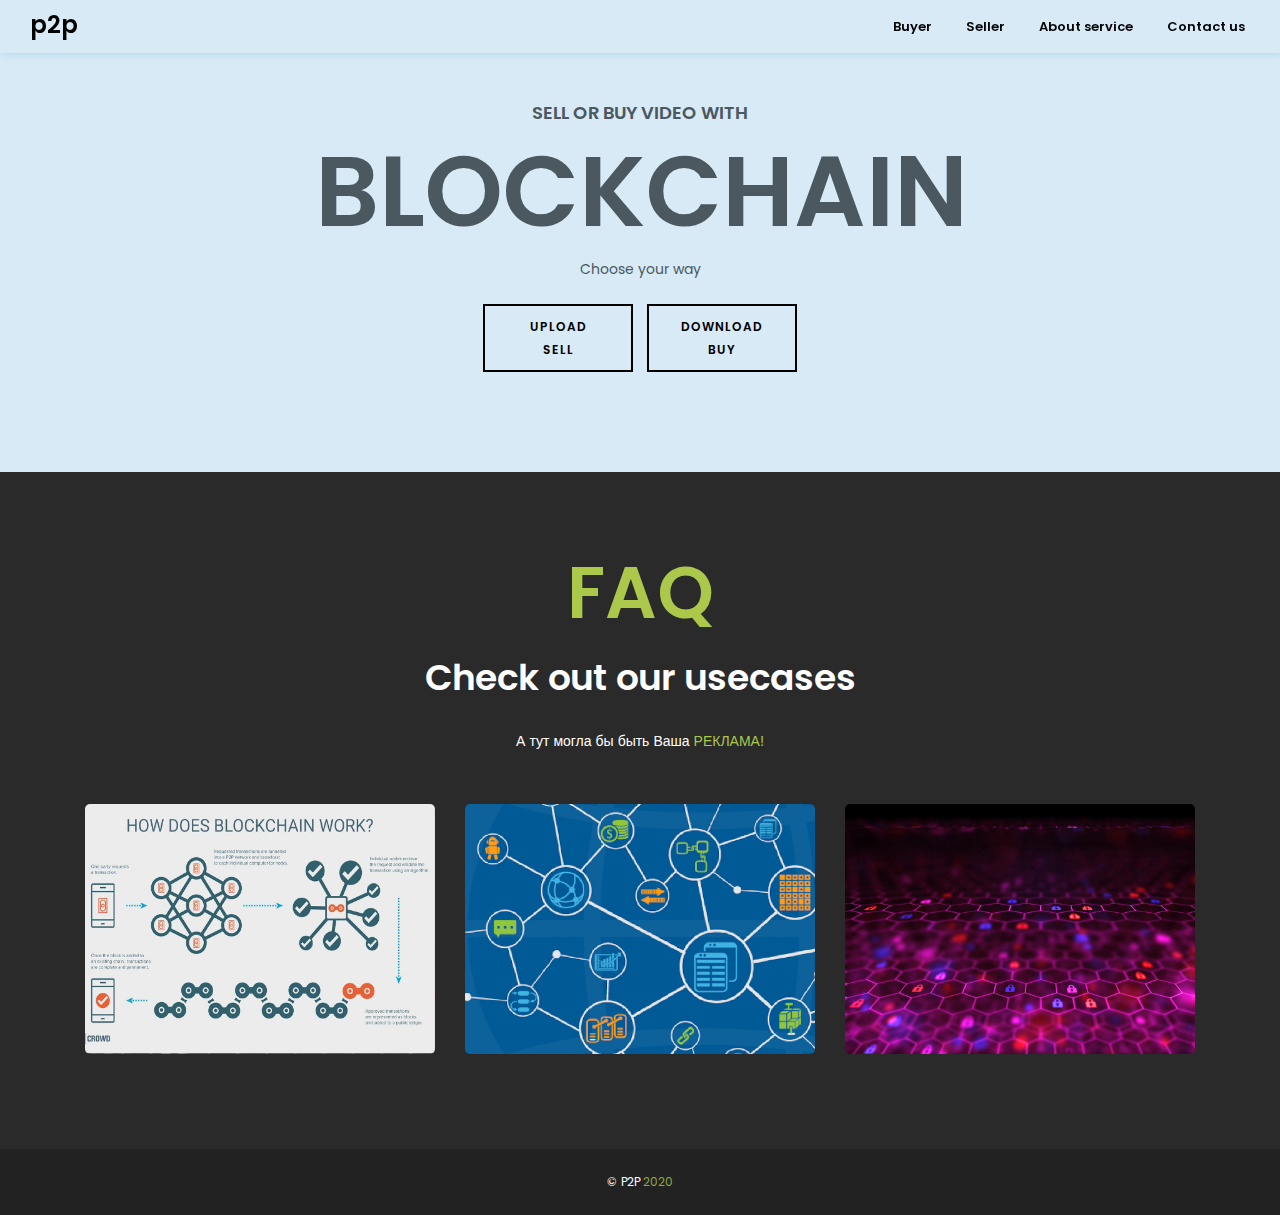
==== commit 6bc8713b: "added download page" ====
--- a/templates/index.html
+++ b/templates/index.html
@@ -105,7 +105,7 @@
 
 		<!-- slider section start -->
 		<section class="slider">
-			<div class="container">
+			<div class="container ">
 				<div class="row">
 					<div class="col-lg-12">
 						<div class="single-slide">
--- a/templates/assets/style.css
+++ b/templates/assets/style.css
@@ -125,20 +125,51 @@
 	width: 350px;
 }
 
+.submit {
+	margin-top: 1em;
+	/* width: auto; */
+	width: 180px;
+	/* width: 350px; */
+}
+
 .inputfile + label:hover {
 	background: #000;
 	color: #fff;
+	opacity: 0.6;
 }
 
 .submit:hover {
 	background: #000;
 	color: #fff;
+	opacity: 0.6;
 }
 
 iframe , textarea {
     width: 100%;
     border: none;
 }
+
+/* #txtinputs {
+	background-color: yellow;
+} */
+
+#price {
+	width: 13em;
+}
+
+#descr {
+	width: 25em;
+	box-sizing: border-box;
+	height: 6.5em;
+	margin-bottom: 1em;
+}
+
+.inpfield {
+	background-color: white;
+	padding: 0.1em 0.5em;
+	/* height: 2.1em; */
+}
+
 .mt-20 {
 	margin-top: 20px;
 }
@@ -161,6 +192,7 @@
 .one-btn:hover {
 	background: #000;
 	color: #fff;
+	opacity: 0.6;
 }
 .one-btn.one-btn-del {
 	background: #000;
@@ -169,9 +201,8 @@
 .one-btn.one-btn-del:hover {
 	background: transparent;
 	color: #000;
-}
-
-
+	opacity: 0.6;
+}
 
 .display-table {
     display: table;
@@ -527,8 +558,11 @@
 /* slider section start */
 .slider {
 	background: #d7eaf6;
+	/* background-attachment: fixed; */
+	/* background-image: url("assets/logo.png"); */
+	background-image: url("logo.png");
 	text-align: center;
-	padding: 200px 0;
+	padding: 100px 0;
 	position: relative;
 	color: #4b5860;
 }
@@ -618,7 +652,6 @@
     width: auto;
 }
 .portfolio-item {
-    background: url(../images/portfolio-bg.png) no-repeat top left / cover;
     margin: 30px auto 9px;
     max-width: 900px;
     box-shadow: 0 0 15px 0 #ccc;
--- a/templates/assets/responsive.css
+++ b/templates/assets/responsive.css
@@ -58,7 +58,7 @@
 		padding: 70px 70px 0;
 	}
 	.slider {
-		padding: 130px 0 100px;
+		padding: 30px 0 100px;
 	}
 	.portfolio-thumb > div {
 		width: 230px;
